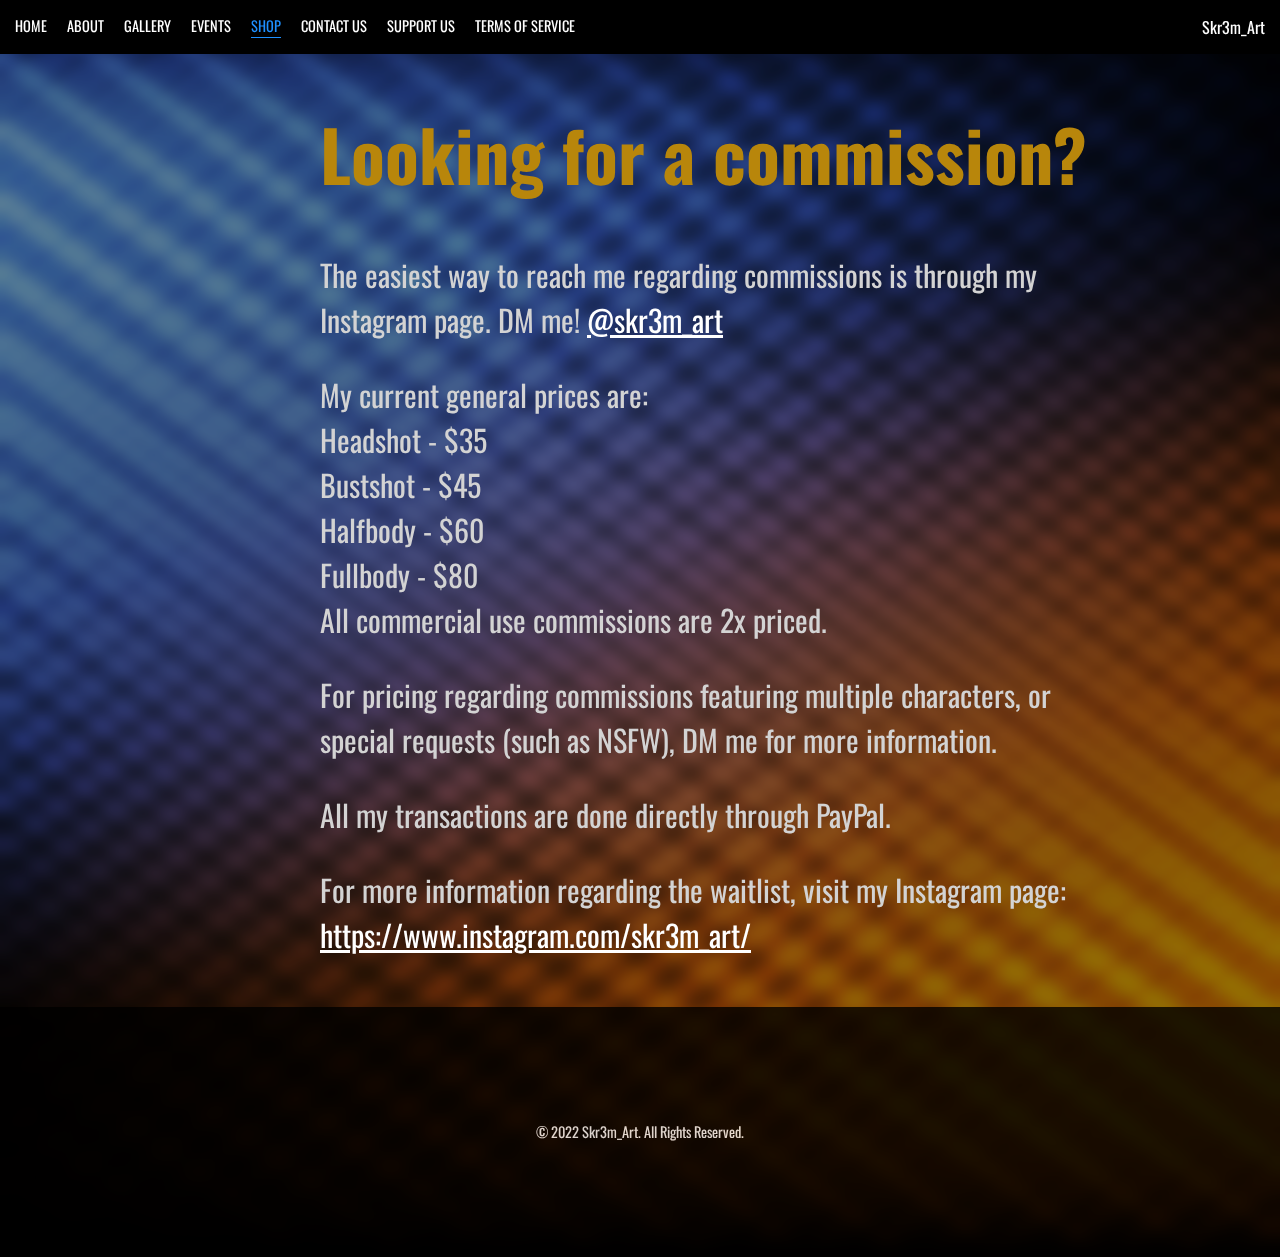
==== commissions.html @ d8ef957e "Initial commit" ====
<!DOCTYPE html>
<html>
<head>
    <meta charset="utf-8" />
    <title>Skem's About Page</title>
    <link rel="preconnect" href="https://fonts.googleapis.com">
    <link rel="preconnect" href="https://fonts.gstatic.com" crossorigin>
    <link href="https://fonts.googleapis.com/css2?family=Oswald&display=swap" rel="stylesheet">
    <link rel="stylesheet" href="styles.css" />
</head>
<body>
    <div class="container">
        <div class="backdrop-container">
            <div class="nav-wrapper">
                <div class="left-side">
                    <div class="nav-link-wrapper">
                        <a href="index.html">Home</a>
                    </div>

                    <div class="nav-link-wrapper">
                        <a href="about.html">About</a>
                    </div>

                    <div class="nav-link-wrapper">
                        <a href="gallery.html">Gallery</a>
                    </div>

                    <div class="nav-link-wrapper">
                        <a href="events.html">Events</a>
                    </div>

                    <div class="nav-link-wrapper active-nav-link">
                        <a href="commissions.html">Shop</a>
                    </div>

                    <div class="nav-link-wrapper">
                        <a href="contact.html">Contact Us</a>
                    </div>

                    <div class="nav-link-wrapper">
                        <a href="donations.html">Support Us</a>
                    </div>

                    <div class="nav-link-wrapper">
                        <a href="termsOfService.html">Terms Of Service</a>
                    </div>
                </div>

                <div class="right-side">
                    <div class="brand">
                        <div>Skr3m_Art</div>
                    </div>
                </div>
            </div>

            <div class="content-wrapper">
                <div class="commissions-content-wrapper">
                    <h1>
                        Looking for a commission?
                    </h1>
                    <p>
                        The easiest way to reach me regarding commissions is through my Instagram page. DM me! <a href="https://www.instagram.com/skr3m_art/">@skr3m_art</a>
                    </p>
                    <p>
                        My current general prices are: <br />Headshot - $35<br />Bustshot - $45<br />Halfbody - $60<br />Fullbody - $80<br />All commercial use commissions are 2x priced.
                    </p>
                    For pricing regarding commissions featuring multiple characters, or special requests (such as NSFW), DM me for more information.
                    <p>
                        All my transactions are done directly through PayPal.
                    </p>
                    <p>
                        For more information regarding the waitlist, visit my Instagram page: <a href="https://www.instagram.com/skr3m_art">https://www.instagram.com/skr3m_art/</a>
                    </p>
                </div>
            </div>
            <div class="banner-wrapper">
                <div class="banner-content">
                    <p>
                        &copy; 2022 Skr3m_Art. All Rights Reserved.
                    </p>
                </div>
            </div>
        </div>
    </div>
</body>

</html>
<!-- Javascript Code -->
---- styles.css ----
/* Master Styles */
body {
    font-family: "Oswald", "sans-serif";
    margin: 0px;
    overflow: visible;
}

.container {
    background-size: cover;
    background-position: center;
    background-repeat: no-repeat;
    background-image: url(images/Wallpaper.jpg);
    height: 100%;
}

.backdrop-container {
    backdrop-filter: blur(8px) brightness(60%);
}

.overflow-hidden {
    overflow: hidden !important;
}


/* Nav Styles */

.nav-wrapper {
    display: flex;
    justify-content: space-between;
    padding: 15px;
    background-color: black;
}

.left-side {
    display: flex;
}

.nav-wrapper > .left-side > div {
    margin-right: 20px;
    font-size: 0.9em;
    text-transform: uppercase;
}

.nav-link-wrapper {
    height: 22px;
    border-bottom: 1px solid transparent;
    transition: border-bottom 0.5s;
}

.nav-link-wrapper a {
    color: white;
    text-decoration: none;
    transition: color 0.5s;
}

.nav-link-wrapper:hover {
    border-bottom: 1px solid dodgerblue;
}

.nav-link-wrapper a:hover {
    color: dodgerblue;
}

.active-nav-link {
    border-bottom: 1px solid dodgerblue;
}

.active-nav-link a {
    color: dodgerblue !important;
}

.right-side > div {
    color: white;
}

/* Banner Styles */

.banner-wrapper {
    display: flex;
    background-color: black;
    padding-top: 100px;
    padding-bottom: 100px;
    justify-content: center;
    align-content: center;
    filter: opacity(80%);
    width: 100%;
}

.banner-content > p {
    font-size: 0.9em;
    color: white;
}


/* Index Styles */

.portfolio-items-wrapper {
    display: grid;
    grid-template-columns: 1fr 1fr 1fr;
}

.portfolio-item-wrapper {
    position: relative;
}

.portfolio-img-background {
    height: 800px;
    width: 100%;
    background-size: cover; 
    background-position: center;
    background-repeat: no-repeat;
}

.img-text-wrapper {
    position: absolute;
    top: 0;
    display: flex;
    flex-direction: column;
    justify-content: center;
    align-items: center;
    height: 100%;
    text-align: center;
    padding-left: 100px;
    padding-right: 100px;
}

.logo-wrapper > img{
    width: 50%;
    margin-bottom: 20px;
}

.img-text-wrapper > .subtitle {
    transition: 1s;
    font-weight: 600;
    color: transparent;
}

.img-text-wrapper:hover > .subtitle {
    font-weight: 600;
    color: lightseagreen;
}

.img-darken {
    transition: 1s;
    filter: brightness(10%);
}

/* About Page Styles */

.profile-image-wrapper {
    display: flex;
    justify-content: center;
    height: 300px;
    margin-top: 50px;
}

.profile-content-wrapper {
    color: lightgray;
    width: 50%;
    margin-left: 25%;
    padding-bottom: 20px;
}

.profile-content-wrapper > h1 {
    display: flex;
    justify-content: center;
    font-size: 60px;
}

.profile-content-wrapper > p {
    display: flex;
    justify-content: center;
    font-size: 30px;
}

/* Gallery Styles */

.gallery-text-wrapper {
    color: lightgrey;
}

.gallery-text-wrapper > h1 {
    display: flex;
    justify-content: center;
    font-size: 60px;
}

.gallery-text-wrapper > p {
    display: flex;
    justify-content: center;
    font-size: 30px;
}

.gallery-grid-wrapper {
    display: grid;
    position: relative;
    grid-template-columns: 1fr 1fr 1fr 1fr 1fr 1fr 1fr;
    width: 70%;
}

.gallery-item-wrapper {
}

.gallery-img-background {
    margin: 10px;
    display: flex;
    position: relative;
    cursor: pointer;
}

.gallery-img-background > img {
    width: 250px;
    height: 250px;
}

.gallery-img-info-background {
    display: flex;
    position: absolute;
    width: 250px;
    height: 100%;
    margin-top: 0px;
    background-image: url(images/background-gradient.png);
    opacity: 0;
}

.gallery-img-info {
    display: flex;
    position: absolute;
    margin-top: 165px;
    margin-left: 20px;
    opacity: 0;

}

.gallery-img-logo > img {
    width: 50px;
    height: 50px;
}

.gallery-img-text-wrapper {
    color: lightgrey;
    margin-left: 20px;
}

.gallery-img-text-wrapper > .subtitle {
    font-size: 20px;
}

.gallery-img-text-wrapper > .creator {
    font-size: 12px;
}

.gallery-img-text-wrapper > .info {
    visibility: hidden;
}

.img-visible {
    transition: 0.5s;
    opacity: 0.5;
}

.img-showing {
    transition: 0.5s;
    opacity: 1;
}

/* Gallery Pop-Up Styles */

.pop-up-container > img {
    visibility: hidden;
    position: absolute;
    z-index: 1;
    width: 100%;
    height: 100%;
    opacity: 0;
}


.pop-up-wrapper {
    visibility: hidden;
    display: flex;
    position: sticky;
    height: 0px;
    top: 50px;
    margin-left: 200px;
    z-index: 2;
    opacity: 0;
}

.pop-up-background-showing {
    opacity: .9 !important;
    visibility: visible !important;
}

.pop-up-wrapper-showing {
    transition: .5s;
    opacity: 1 !important;
    visibility: visible !important;
}

.pop-up-img > img{
    display: flex;
    width: 750px;
    height: 850px;
}

.pop-up-info-wrapper {
    display: flex;
    margin-left: 50px;
    margin-top: 25px;
}

.pop-up-info-wrapper > img {
    width: 800px;
    height: 800px;
    opacity: .9;
}

.pop-up-info {
    position: absolute;
    color: lightgrey;
    margin-left: 75px;
    margin-right: 200px;
}

.pop-up-info > h1 {
    font-size: 60px;
    margin-bottom: -20px;
}

.pop-up-info > h3 {
    font-size: 20px;
}

.pop-up-info > p {
    font-size: 20px;
}

/* Commissions Styles */

.commissions-content-wrapper {
    color: lightgrey;
    width: 60%;
    margin-left: 25%;
    padding-bottom: 20px;
    font-size: 30px;
}

.commissions-content-wrapper > h1 {
    color: darkgoldenrod;
    font-size: 70px;
}

.commissions-content-wrapper > p > a {
    color: white;
}

/* Contact Styles */

.contact-content-wrapper {
    color: lightgrey;
    width: 60%;
    margin-left: 30%;
    padding-bottom: 20px;
    font-size: 30px;
}

.contact-content-wrapper > img {
    width: 300px;
    margin-left: 20%;
    margin-top: 50px;
}

.contact-content-wrapper > h1 {
    margin-left: 6%;
    font-size: 50px;
}

.contact-content-wrapper > p {
    margin-left: 20%;
    font-size: 25px;
}

.contact-content-wrapper > p > a {
    color: white;
}

.contact-content-wrapper > p > a > img {
    width: 20px;
}

.contact-content-wrapper > p > img {
    width: 20px;
}
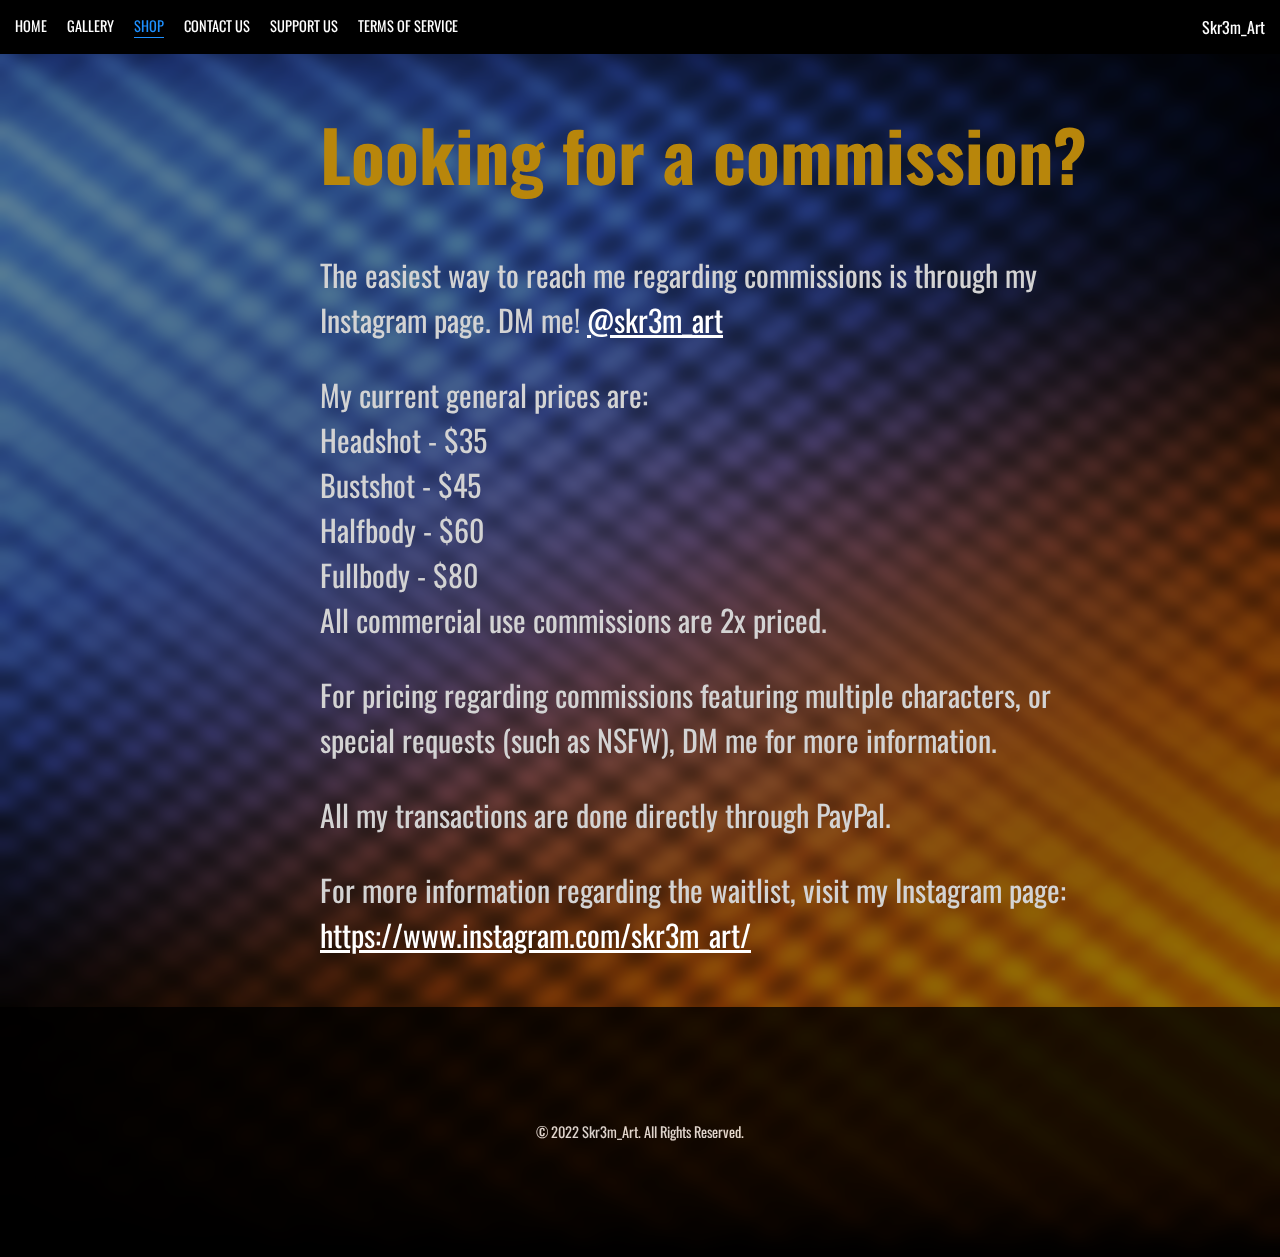
==== commit de605d40: "Updated Website" ====
--- a/commissions.html
+++ b/commissions.html
@@ -14,19 +14,11 @@
             <div class="nav-wrapper">
                 <div class="left-side">
                     <div class="nav-link-wrapper">
-                        <a href="index.html">Home</a>
-                    </div>
-
-                    <div class="nav-link-wrapper">
-                        <a href="about.html">About</a>
+                        <a href="about.html">Home</a>
                     </div>
 
                     <div class="nav-link-wrapper">
                         <a href="gallery.html">Gallery</a>
-                    </div>
-
-                    <div class="nav-link-wrapper">
-                        <a href="events.html">Events</a>
                     </div>
 
                     <div class="nav-link-wrapper active-nav-link">
--- a/styles.css
+++ b/styles.css
@@ -391,4 +391,43 @@
 
 .contact-content-wrapper > p > img {
     width: 20px;
+}
+
+/* Contact Styles */
+
+.donations-content-wrapper {
+    color: lightgrey;
+    width: 60%;
+    margin-left: 30%;
+    padding-bottom: 20px;
+    font-size: 30px;
+}
+
+.donations-content-wrapper > img {
+    width: 300px;
+    margin-left: 20%;
+    margin-top: 50px;
+}
+
+.donations-content-wrapper > h1 {
+    margin-right: 40%;
+    margin-left: 15%;
+    font-size: 50px;
+}
+
+.donations-content-wrapper > p {
+    margin-left: 20%;
+    font-size: 25px;
+}
+
+.donations-content-wrapper > p > a {
+    color: white;
+}
+
+.donations-content-wrapper > p > a > img {
+    width: 20px;
+}
+
+.donations-content-wrapper > p > img {
+    width: 20px;
 }